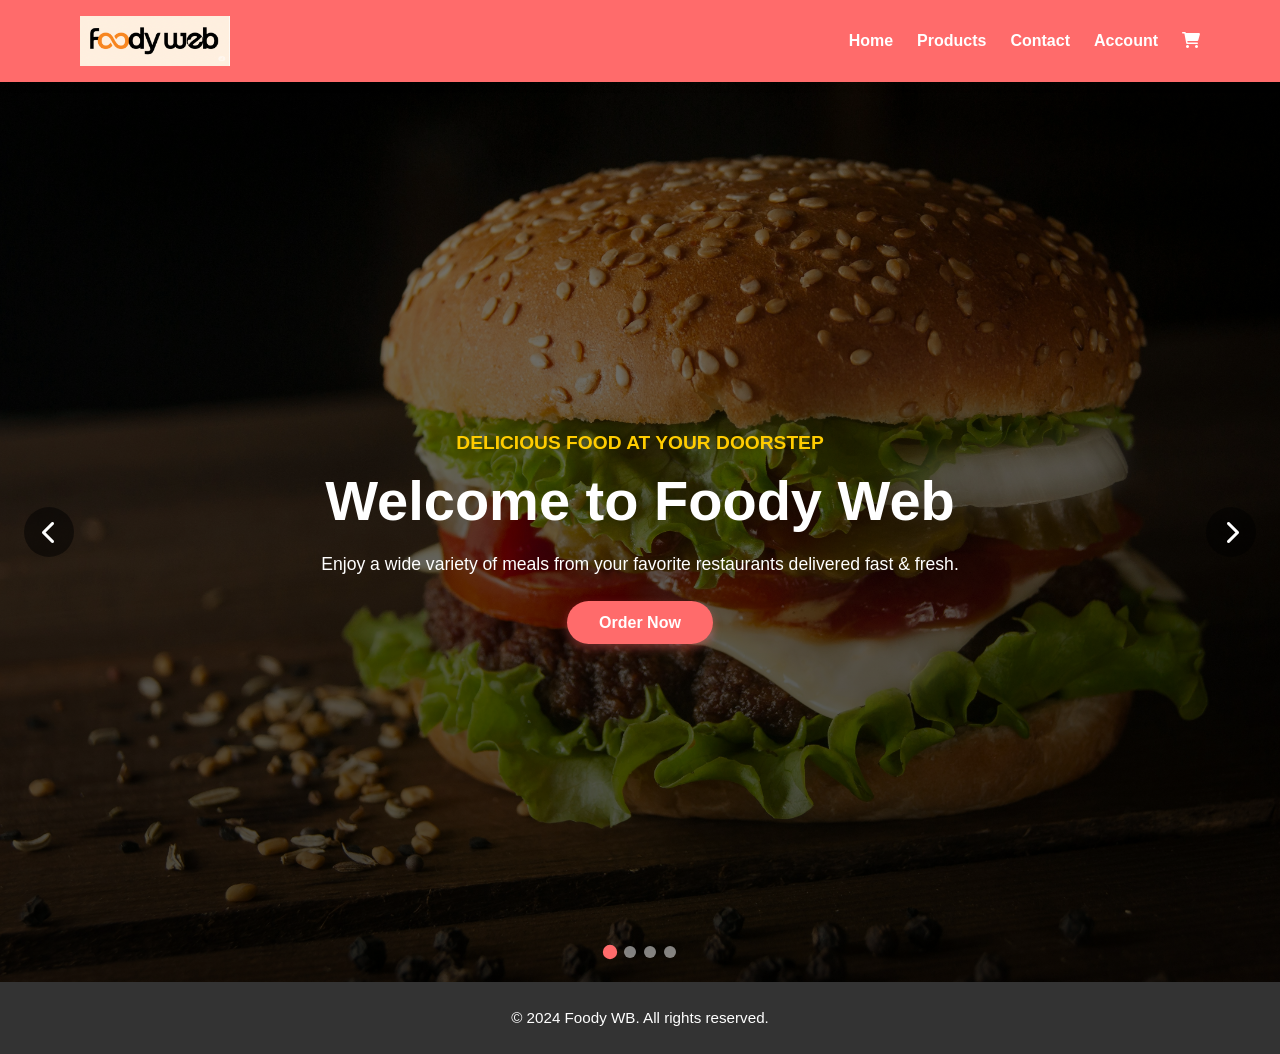
==== index.html @ 939582a3 "Add files via upload" ====
<!DOCTYPE html>
<html lang="en">
<head>
<meta charset="UTF-8">
<meta name="viewport" content="width=device-width, initial-scale=1.0">
<title>Foody Web - Delicious Delivery</title>
<link rel="stylesheet" href="/css/style.css">
<link rel="stylesheet" href="https://cdnjs.cloudflare.com/ajax/libs/font-awesome/6.0.0-beta3/css/all.min.css">
<link rel="icon" type="image/png" href="/assets/favicon/favicon-96x96.png" sizes="96x96" />
<link rel="icon" type="image/svg+xml" href="/assets/favicon.svg" />
<link rel="shortcut icon" href="/assets/favicon.ico" />
<link rel="apple-touch-icon" sizes="180x180" href="/assets/apple-touch-icon.png" />
<meta name="apple-mobile-web-app-title" content="Foody web " />
<link rel="manifest" href="/assets/site.webmanifest" />

<style>
    /* Reset and general styles for the hero section */
    .section-hero {
        position: relative;
        height: 100vh;
        width: 100%;
        color: #fff;
        display: flex;
        align-items: center;
        justify-content: center;
        text-align: center;
        overflow: hidden;
    }

    /* Slider container */
    .slider-container {
        position: absolute;
        top: 0;
        left: 0;
        width: 100%;
        height: 100%;
        overflow: hidden;
    }

    /* Individual slider items (images) */
    .slider-item {
        position: absolute;
        top: 0;
        left: 0;
        width: 100%;
        height: 100%;
        background-size: cover;
        background-position: center;
        opacity: 0;
        transition: opacity 1s ease-in-out;
    }

    .slider-item.active {
        opacity: 1;
    }

    /* Gradient overlay for better text readability */
    .hero-gradient-overlay {
        position: absolute;
        top: 0;
        left: 0;
        width: 100%;
        height: 100%;
        background: linear-gradient(rgba(0, 0, 0, 0.5), rgba(0, 0, 0, 0.7));
        z-index: 1;
    }

    /* Content on top of the slider */
    .section-hero--content {
        position: relative;
        z-index: 2;
        max-width: 800px;
        padding: 1.5rem;
    }

    .hero-subheading {
        font-size: 1.2rem;
        font-weight: 600;
        margin-bottom: 0.5rem;
        color: #ffcc00;
    }

    .hero-heading {
        font-size: 3.5rem;
        font-weight: 700;
        line-height: 1.2;
        margin-bottom: 1rem;
    }

    .hero-para {
        font-size: 1.1rem;
        margin-bottom: 2rem;
    }

    .hero-btn .btn {
        background-color: #ff6b6b;
        color: #fff;
        padding: 0.8rem 2rem;
        border-radius: 9999px;
        text-decoration: none;
        font-weight: 600;
        transition: background-color 0.3s ease, transform 0.2s ease;
        box-shadow: 0 4px 10px rgba(255, 107, 107, 0.4);
    }

    .hero-btn .btn:hover {
        background-color: #e65c5c;
        transform: translateY(-2px);
    }

    /* Slider navigation arrows */
    .slider-arrow {
        position: absolute;
        top: 50%;
        transform: translateY(-50%);
        background-color: rgba(0, 0, 0, 0.5);
        color: #fff;
        border: none;
        padding: 1rem;
        cursor: pointer;
        z-index: 3;
        font-size: 1.5rem;
        border-radius: 50%;
        width: 50px;
        height: 50px;
        display: flex;
        align-items: center;
        justify-content: center;
        transition: background-color 0.3s ease;
    }

    .slider-arrow:hover {
        background-color: rgba(0, 0, 0, 0.7);
    }

    #prevSlideBtn {
        left: 1.5rem;
    }

    #nextSlideBtn {
        right: 1.5rem;
    }

    /* Slider navigation dots */
    .slider-dots {
        position: absolute;
        bottom: 1.5rem;
        left: 50%;
        transform: translateX(-50%);
        z-index: 3;
        display: flex;
        gap: 0.5rem;
    }

    .dot {
        width: 12px;
        height: 12px;
        background-color: rgba(255, 255, 255, 0.5);
        border-radius: 50%;
        cursor: pointer;
        transition: background-color 0.3s ease, transform 0.2s ease;
    }

    .dot.active {
        background-color: #ff6b6b;
        transform: scale(1.2);
    }
</style>

</head>
<body>
    <header>
        <div class="container">
            <img src="/assets/logo.png" alt="Foody Web Logo" width="150">
            <div class="hamburger-menu">
                <i class="fas fa-bars"></i>
            </div>
            <nav class="main-nav">
                <ul>
                    <li><a href="index.html">Home</a></li>
                    <li><a href="./html/cart.html">Products</a></li>
                    <li><a href="./html/contact.html">Contact</a></li>
                    <li><a href="./html/login.html">Account</a></li>
                    <li><a href="./html/addToChart.html"> <i class="fas fa-shopping-cart"></i></a></li>
                </ul>
            </nav>
        </div>
    </header>

    <main>
        <section id="hero" class="section-hero">
            <div class="slider-container">
                <div class="slider-item active" style="background-image: url('assets/burger.jpg');"></div>
                <div class="slider-item" style="background-image: url('assets/pizza.jpg');"></div>
                <div class="slider-item" style="background-image: url('assets/chicken.jpg');"></div>
                <div class="slider-item" style="background-image: url('assets/chicken.jpg');"></div>
            </div>

            <div class="hero-gradient-overlay"></div>

            <div class="container section-hero--content">
                <p class="hero-subheading">DELICIOUS FOOD AT YOUR DOORSTEP</p>
                <h1 class="hero-heading">Welcome to Foody Web</h1>
                <p class="hero-para">Enjoy a wide variety of meals from your favorite restaurants delivered fast & fresh.</p>
                <div class="hero-btn">
                    <a href="./html/cart.html" class="btn">Order Now</a>
                </div>
            </div>

            <button class="slider-arrow" id="prevSlideBtn" aria-label="Previous slide">
                <i class="fas fa-chevron-left"></i>
            </button>
            <button class="slider-arrow" id="nextSlideBtn" aria-label="Next slide">
                <i class="fas fa-chevron-right"></i>
            </button>

            <div class="slider-dots" id="sliderDots" role="tablist"></div>
        </section>
    </main>

    <footer>
        <div class="container">
            <p>&copy; 2024 Foody WB. All rights reserved.</p>
        </div>
    </footer>

    <script src="/js/script.js"></script>
    <script>
        document.addEventListener('DOMContentLoaded', function () {
            const slides = document.querySelectorAll('.slider-item');
            const dotsContainer = document.getElementById('sliderDots');
            const prevBtn = document.getElementById('prevSlideBtn');
            const nextBtn = document.getElementById('nextSlideBtn');
            let currentIndex = 0;
            let intervalId;

            // Create navigation dots
            slides.forEach((_, index) => {
                const dot = document.createElement('div');
                dot.classList.add('dot');
                if (index === 0) dot.classList.add('active');
                dot.addEventListener('click', () => {
                    goToSlide(index);
                    resetAutoPlay();
                });
                dotsContainer.appendChild(dot);
            });

            const dots = document.querySelectorAll('.dot');

            function showSlide(index) {
                slides.forEach((slide, i) => {
                    slide.classList.toggle('active', i === index);
                });
                dots.forEach((dot, i) => {
                    dot.classList.toggle('active', i === index);
                });
            }

            function goToSlide(index) {
                currentIndex = index;
                showSlide(currentIndex);
            }

            function nextSlide() {
                currentIndex = (currentIndex + 1) % slides.length;
                showSlide(currentIndex);
            }

            function prevSlide() {
                currentIndex = (currentIndex - 1 + slides.length) % slides.length;
                showSlide(currentIndex);
            }

            function resetAutoPlay() {
                clearInterval(intervalId);
                intervalId = setInterval(nextSlide, 5000);
            }

            nextBtn.addEventListener('click', () => {
                nextSlide();
                resetAutoPlay();
            });

            prevBtn.addEventListener('click', () => {
                prevSlide();
                resetAutoPlay();
            });

            intervalId = setInterval(nextSlide, 5000); // Start autoplay
        });
    </script>
</body>
</html>
---- css/style.css ----
* {
    margin: 0;
    padding: 0;
    box-sizing: border-box;
}

body {
    font-family: Arial, sans-serif;
    line-height: 1.6;
    background-color: #fff9f2;
    color: #333;
    overflow-x: hidden;

    scroll-snap-type: y proximity;

    overflow-y: scroll;
    scrollbar-width: thin;
    scrollbar-color: #ff6b6b #f1f1f1; 
}


body::-webkit-scrollbar {
    width: 8px;
}

body::-webkit-scrollbar-track {
    background: #f1f1f1;
}

body::-webkit-scrollbar-thumb {
    background-color: #ff6b6b;
    border-radius: 10px;
    border: 2px solid #f1f1f1;
}

img {
    max-width: 100%;
    height: auto;
    display: block;
}

a {
    text-decoration: none;
    color: #ff6b6b;
}
a:hover {
    text-decoration: underline;
}


.container {
    width: 90%;
    max-width: 147rem; 
    margin: auto;
    padding: 0 1rem;
}


header {
    background: #ff6b6b;
    color: #fff;
    padding: 1rem 0;
    position: sticky; 
    top: 0; 
    z-index: 1000; 
    box-shadow: 0 2px 10px rgba(0,0,0,0.1); 
}

header .container {
    display: flex;
    justify-content: space-between;
    align-items: center;
    flex-wrap: wrap; 
    gap: 1rem;
}

header img {
    margin-right: auto; 
    flex-shrink: 0;
}


.main-nav ul {
    list-style: none;
    display: flex;
    gap: 1.5rem;
    flex-wrap: wrap;
    justify-content: center;
    margin-top: 0; 

}

.main-nav ul li a {
    color: #fff;
    font-weight: bold;
    transition: color 0.3s ease;
    padding: 0.5rem 0; 
    white-space: nowrap;
}

.main-nav ul li a:hover {
    color: #ffdede;
}


.hamburger-menu {
    display: none;
    font-size: 1.8rem;
    cursor: pointer;
    color: #f5fcf3;

    align-self: center;
}




/* Hero Section */
.section-hero {
    background: #ffe0e0;
    padding: 4rem 1rem; 
    text-align: center;
    min-height: calc(100vh - 70px); 
    display: flex; 
    align-items: center; 
    justify-content: center; 
    scroll-snap-align: start; 
}
.section-hero--content {    
    max-width: 800px;
    padding: 2rem;
    position: relative;
    z-index: 2;
    display: flex;
    flex-direction: column;
    align-items: center;
    justify-content: center;
}

        .hero-gradient-overlay {
            position: absolute;
            top: 0;
            left: 0;
            width: 100%;
            height: 100%;
            background: linear-gradient(rgba(255, 107, 107, 0.5), rgba(255, 107, 107, 0.7));
            z-index: 1;
        }

        /* Slider Styles */
    .hero-gradient-overlay {
            position: absolute;
            top: 0;
            left: 0;
            width: 100%;
            height: 100%;
            background: linear-gradient(rgba(0, 0, 0, 0.5), rgba(0, 0, 0, 0.7));
            z-index: 1;
        }
        .slider-container {
            position: absolute;
            top: 0;
            left: 0;
            width: 100%;
            height: 100%;
            overflow: hidden;
        }

           .slider-item {
            position: absolute;
            top: 0;
            left: 0;
            width: 100%;
            height: 100%;
            background-size: cover;
            background-position: center;
            opacity: 0;
            transition: opacity 1s ease-in-out;
            display: flex;
            align-items: center;
            justify-content: center;
        }



        .slider-item.active {
            opacity: 1;
        }







        .section-hero--content {
            position: relative;
            z-index: 2;
            max-width: 800px;
            padding: 1.5rem;
        }

        .hero-subheading {
            font-size: 1.2rem;
            font-weight: 600;
            margin-bottom: 0.5rem;
            color: #ffcc00;
        }

        .hero-heading {
            font-size: 3.5rem;
            font-weight: 700;
            line-height: 1.2;
            margin-bottom: 1rem;

        }

        .hero-para {
            font-size: 1.1rem;
            margin-bottom: 2rem;
        }

        .hero-btn .btn {
            background-color: #ff6b6b;
            color: #fff;
            padding: 0.8rem 2rem;
            border-radius: 9999px; /* Fully rounded */
            text-decoration: none;
            font-weight: 600;
            transition: background-color 0.3s ease, transform 0.2s ease;
            box-shadow: 0 4px 10px rgba(255, 107, 107, 0.4);
        }

        .hero-btn .btn:hover {
            background-color: #e65c5c;
            transform: translateY(-2px);
        }


        .slider-arrow {
            position: absolute;
            top: 50%;
            transform: translateY(-50%);
            background-color: rgba(0, 0, 0, 0.5);
            color: #fff;
            border: none;
            padding: 1rem;
            cursor: pointer;
            z-index: 3;
            font-size: 1.5rem;
            border-radius: 50%;
            width: 50px;
            height: 50px;
            display: flex;
            align-items: center;
            justify-content: center;
            transition: background-color 0.3s ease;
        }

        .slider-arrow:hover {
            background-color: rgba(0, 0, 0, 0.7);
        }

        #prevSlideBtn {
            left: 1.5rem;
        }

        #nextSlideBtn {
            right: 1.5rem;
        }


        .slider-dots {
            position: absolute;
            bottom: 1.5rem;
            left: 50%;
            transform: translateX(-50%);
            z-index: 3;
            display: flex;
            gap: 0.5rem;
        }

        .dot {
            width: 12px;
            height: 12px;
            background-color: rgba(255, 255, 255, 0.5);
            border-radius: 50%;
            cursor: pointer;
            transition: background-color 0.3s ease, transform 0.2s ease;
        }

        .dot.active {
            background-color: #ff6b6b;
            transform: scale(1.2);
        }

        .dot:hover
        {
            background-color: #ff6b6b;
            transform: scale(1.2);
        }

.section {
    padding: 3rem 1rem; 
    width: 90%;
    max-width: 1200px; 
    margin: auto;
    margin-bottom: 0; 
    min-height: 100vh;
    display: flex;
    flex-direction: column;
    justify-content: center; 
    scroll-snap-align: start;
}

h2 {
    font-size: 2.2rem; 
    margin-bottom: 2rem;
    color: #ff6b6b;
}



/* product section */

.product-grid {
    display: grid;
    grid-template-columns: repeat(auto-fill, minmax(280px, 1fr)); 
    gap: 2rem; 
    margin-top: 1rem;
    flex-grow: 1; 
    align-items: flex-start;
    padding-bottom: 2rem; 
}

.product {
    border: 1px solid #ddd;
    padding: 1.5rem; 
    background: #fff;
    border-radius: 10px; 
    transition: transform 0.2s ease, box-shadow 0.2s ease; 
    box-shadow: 0 2px 10px rgba(0, 0, 0, 0.05); 
    display: flex;
    flex-direction: column;
    justify-content: space-between;
    position: relative; 
    overflow: hidden; 
}

.product:hover {
    transform: translateY(-5px); 
    box-shadow: 0 8px 25px rgba(0, 0, 0, 0.1);
}

.product img {
    width: 100%;
    height: 180px; 
    object-fit: cover;
    border-radius: 8px; 
    margin-bottom: 1rem;
}

/* Offer Badge on Product Card */
.offer-badge {
    position: absolute;
    top: 10px;
    left: -20px;
    background: #28a745;
    color: white;
    padding: 0.4rem 1.5rem;
    font-size: 0.9rem;
    font-weight: bold;
    border-radius: 0 5px 5px 0;
    transform: rotate(-45deg); 
    transform-origin: 0% 100%;
    box-shadow: 0 2px 5px rgba(0,0,0,0.2);
    z-index: 10;
}

.product h4 {
    font-size: 1.3rem;
    margin-bottom: 0.5rem;
    color: #333;
}

.product p {
    font-size: 1.1rem;
    color: #666;
    margin-bottom: 1rem;
}

.product .original-price {
    text-decoration: line-through;
    color: #999;
    font-size: 0.9em;
    margin-right: 0.5rem;
}

.product .discounted-price {
    color: #ff6b6b;
    font-weight: bold;
}

/* Button styles */
button,
.btn {
    background: #ff6b6b;
    color: white;
    padding: 0.75rem 1.5rem; 
    border: none;
    border-radius: 6px;
    cursor: pointer;
    margin-top: auto; 
    font-weight: bold;
    transition: background 0.3s ease;
    font-size: 1rem;
}

button:hover,
.btn:hover {
    background: #e55a5a;
}

/* Forms  Section */
form {
    max-width: 750px;
    width: 95%; 
    margin: auto;
    display: flex;
    flex-direction: column;
    gap: 1.5rem; 
    padding: 2.5rem;
    border-radius: 10px;
    box-shadow: 0 2px 10px rgba(0, 0, 0, 0.05);
    flex-shrink: 0; 
    margin-top: 0; 
    margin-bottom: 0; 
}

form label {
    text-align: left;
    font-weight: bold;
    margin-bottom: 0.3rem;
    font-size: 1.05rem; 
}

form input,
form textarea {
    padding: 1.1rem; 
    border: 1px solid #ccc;
    border-radius: 6px;
    font-size: 1rem;
    width: 100%;

    min-width: unset;
}

form textarea {
    resize: vertical; 
    min-height: 150px;
}

/* Cart items list */
#cartItems {
    list-style: none;
    padding: 0;
    margin-top: 1.5rem;
    text-align: left;
    background: #fff;
    border-radius: 10px;
    box-shadow: 0 2px 10px rgba(0, 0, 0, 0.05);
    padding: 1rem; 
    flex-grow: 1; 
    display: flex;
    flex-direction: column;
}

#cartItems li {
    padding: 1rem 0; 
    border-bottom: 1px dashed #eee;
    display: flex;
    justify-content: space-between;
    align-items: center;
    flex-wrap: wrap; 
    gap: 1rem; 
}

#cartItems li:last-child {
    border-bottom: none;
}

#cartItems li .item-info {
    display: flex;
    align-items: center;
    gap: 1rem;
    flex-grow: 1; 
    min-width: 150px; 
}

.cart-item-image {
    width: 60px;
    height: 60px;
    object-fit: cover;
    border-radius: 8px;
    flex-shrink: 0; 
}

.item-name {
    font-weight: bold;
    font-size: 1.1rem;
    color: #333;
    white-space: normal; 
}

.item-price,
.original-item-price,
.discounted-item-price {
    font-size: 1rem;
    color: #666;
}

.original-item-price {
    text-decoration: line-through;
    margin-right: 0.5rem;
    color: #999;
}

.discounted-item-price {
    color: #ff6b6b;
    font-weight: bold;
}

#cartItems li .item-actions {
    display: flex;
    align-items: center;
    gap: 0.5rem;
    flex-shrink: 0;
    min-width: 150px;
    justify-content: flex-end; 
}

#cartItems li .quantity-btn {
    background: #f0f0f0;
    color: #333;
    border: 1px solid #ccc;
    padding: 0.3rem 0.6rem;
    border-radius: 4px;
    font-weight: normal;
    font-size: 0.9rem;
    cursor: pointer;
    transition: background 0.2s ease;
    min-width: 30px;
    text-align: center;
    line-height: 1; 
}

#cartItems li .quantity-btn:hover {
    background: #e0e0e0;
}

#cartItems li .item-quantity {
    font-weight: bold;
    font-size: 1.1rem;
    min-width: 25px;
    text-align: center;
}

#cartItems li .remove-from-cart-btn {
    background: #ff6b6b;
    color: white;
    padding: 0.3rem 0.8rem;
    font-size: 0.9rem;
    margin-top: 0;
}

#cartItems li .remove-from-cart-btn:hover {
    background: #e55a5a;
}

/* Cart Summary */
.cart-summary {
    margin-top: 1.5rem;
    padding: 1.5rem;
    background: #fff;
    border-radius: 10px;
    box-shadow: 0 2px 10px rgba(0, 0, 0, 0.05);
    text-align: right;
    flex-shrink: 0;
}

.cart-summary p {
    display: flex;
    justify-content: space-between;
    padding: 0.5rem 0;
    font-size: 1.1rem;
    border-bottom: 1px dashed #f0f0f0;
}

.cart-summary p:last-of-type {
    border-bottom: none;
}

.cart-summary .total-price-row {
    font-size: 1.5rem;
    font-weight: bold;
    color: #ff6b6b;
    padding-top: 1rem;
    border-top: 2px solid #ff6b6b;
    margin-top: 1rem;
}


/* Account Info Section */
.account-info {
    display: flex;
    justify-content: center;
    align-items: center;
    min-height: 60vh;
}

.account-card {
    background: #fff;
    padding: 3rem 2rem;
    border-radius: 20px;
    box-shadow: 0 15px 50px rgba(255, 107, 107, 0.15);
    max-width: 450px;
    width: 100%;
    text-align: center;
    position: relative;
    overflow: hidden;
}

.account-card::before {
    content: '';
    position: absolute;
    top: 0;
    left: 0;
    right: 0;
    height: 4px;
    background: linear-gradient(90deg, #ff6b6b, #ff8e8e, #ff6b6b);
    animation: shimmer 2s infinite;
}

@keyframes shimmer {
    0% { transform: translateX(-100%); }
    100% { transform: translateX(100%); }
}

.user-icon {
    width: 90px;
    height: 90px;
    border-radius: 50%;
    margin: 0 auto 1.5rem;
    display: block;
    border: 4px solid #ff6b6b;
    box-shadow: 0 4px 15px rgba(255, 107, 107, 0.2);
    transition: transform 0.3s ease;
}

.user-icon:hover {
    transform: scale(1.05);
}

.account-card h3 {
    font-size: 1.8rem;
    color: #333;
    margin-bottom: 1rem;
    font-weight: 600;
}

.account-card p {
    font-size: 1.1rem;
    color: #666;
    margin-bottom: 2rem;
}



/* Cart Section */

.cart-notification {
    position: fixed;
    top: 120px;
    right: 20px;
    background-color: #4CAF50;
    color: white;
    padding: 15px 25px;
    border-radius: 8px;
    box-shadow: 0 4px 15px rgba(0, 0, 0, 0.2);
    z-index: 1; 
    opacity: 0;
    visibility: hidden;
    transform: translateY(-20px);
    transition: opacity 0.3s ease-out, transform 0.3s ease-out, visibility 0.3s ease-out;
    font-weight: bold;
    font-size: 1.5rem;
    text-align: center;
    min-width: 250px;
}

.cart-notification.show {
    opacity: 1;
    visibility: visible;
    transform: translateY(0);
}



/* Footer */
footer {
    background: #333;
    color: #fff;
    text-align: center;
    padding: 1.5rem;
    margin-top: 0; 
    font-size: 0.95rem;


    /
}


/* ========================================= */
/* Responsive Design - Media Queries */
/* ========================================= */

/* Debug helper - uncomment to see breakpoints */
/*
body::before {
    content: "XL: 1400px+";
    position: fixed;
    top: 0;
    right: 0;
    background: #ff6b6b;
    color: white;
    padding: 5px 10px;
    z-index: 9999;
    font-size: 12px;
}
*/

@media (max-width: 1400px) {
    /*
    body::before {
        content: "L: 1200-1400px";
    }
    */
    .container {
        max-width: 1300px;
    }
    .hero-heading {
        font-size: 3.2rem; 
    }
    .section-hero--content {
        padding-right: 2rem; 
    }

    form {
        max-width: 700px; 
        padding: 2.2rem;
        gap: 1.3rem;
    }
    form input, form textarea {
        padding: 1rem;
    }
    form textarea {
        min-height: 140px;
    }
}

@media (max-width: 1200px) {
    /*
    body::before {
        content: "M: 992-1200px";
    }
    */
    .container {
        max-width: 1100px;
    }
    .hero-heading {
        font-size: 2.8rem;
    }
    .hero-para {
        font-size: 1rem;
    }
    .product-grid {
        grid-template-columns: repeat(auto-fill, minmax(250px, 1fr)); 
        gap: 1.5rem;
    }
    .section {
        padding: 3rem 0.5rem;
    }
    form {
        max-width: 650px; 
        padding: 2rem;
        gap: 1.2rem;
    }
    form input, form textarea {
        padding: 0.9rem;
    }
    form textarea {
        min-height: 130px;
    }
}



@media (max-width: 992px) {
    /*
    body::before {
        content: "T: 768-992px";
    }
    */

    header .container {
        flex-wrap: nowrap;
        justify-content: space-between; 
    }

    .main-nav {

        display: none;
        position: absolute;
        top: 100%; 
        left: 0;
        width: 100%;
        background-color: #ff6b6b; 
        flex-direction: column;
        text-align: center;
        box-shadow: 0 4px 10px rgba(0,0,0,0.1);
        z-index: 1;
        overflow: hidden; 
        height: 0; 
        transition: height 0.3s ease-in-out, opacity 0.3s ease-in-out; 
        opacity: 0; 
        pointer-events: none; 
    }

    .main-nav.active {
        display: flex;
        height: auto;
        max-height: 300px;
        opacity: 1; 
        pointer-events: auto;
    }

    .main-nav ul {
        flex-direction: column;
        padding: 1rem 0;
        width: 100%;
        gap: 0.5rem;
    }

    .main-nav ul li {
        width: 100%;
    }

    .main-nav ul li a {
        display: block; 
        padding: 0.8rem 0;
        border-bottom: 1px solid rgba(255,255,255,0.1); 
    }
    .main-nav ul li:last-child a {
        border-bottom: none;
    }

    .hamburger-menu {
        display: block; 
    }

    .grid-two--cols {
        gap: 2rem;
    }
    .hero-heading {
        font-size: 2.5rem;
    }
    .hero-subheading {
        font-size: 1.2rem;
    }
    .hero-para {
        font-size: 0.95rem;
    }
    .section-hero--content {
        padding-right: 1rem; 
    }
    .section-hero--image {
        padding-left: 1rem; 
    }

    /* Product Grid for tablets */
    .product-grid {
        grid-template-columns: repeat(auto-fill, minmax(220px, 1fr));
        gap: 1.5rem;
    }
    .product {
        padding: 1.2rem;
    }
    .product h4 {
        font-size: 1.2rem;
    }
    .product p {
        font-size: 1rem;
    }

    h2 {
        font-size: 2rem;
    }

    /* Contact Form for tablets */
    form {
        max-width: 550px; 
        padding: 1.8rem;
        gap: 1rem;
    }
    form label {
        font-size: 1rem;
    }
    form input, form textarea {
        padding: 0.8rem;
        font-size: 0.95rem;
    }
    form textarea {
        min-height: 120px;
    }

    /* Better mobile hero section */
    .section-hero {
        min-height: calc(100vh - 80px);
        padding: 2rem 1rem;
    }
    
    .slider-arrow {
        padding: 0.8rem;
        width: 40px;
        height: 40px;
        font-size: 1.2rem;
    }
    
    #prevSlideBtn {
        left: 1rem;
    }
    
    #nextSlideBtn {
        right: 1rem;
    }

    /* Cart adjustments */
    #cartItems li {
        padding: 0.8rem 0;
        gap: 0.8rem;
        flex-direction: column; 
        align-items: flex-start; 
    }
    #cartItems li .item-info {
        flex-grow: unset;
        width: 100%;
        gap: 0.8rem;
    }
    #cartItems li .item-actions {
        width: 100%;
        justify-content: space-between;
        min-width: unset;
    }

    .cart-summary p {
        font-size: 1rem;
    }
    .cart-summary .total-price-row {
        font-size: 1.3rem;
    }

    /* Auth section for tablets */
    .auth-container {
        padding: 2.5rem 1.8rem;
        max-width: 400px;
        border-radius: 15px;
    }
    .user-icon {
        width: 75px;
        height: 75px;
    }
    .auth-header h3 {
        font-size: 1.6rem;
    }
    .tab-button {
        font-size: 1rem;
        padding: 0.8rem 1.2rem;
    }
    .auth-form-tab h3 {
        font-size: 1.4rem;
    }
    .auth-container form input {
        padding: 0.9rem;
    }
    .auth-submit-btn {
        padding: 1rem;
    }
}



@media (max-width: 768px) {
    /*
    body::before {
        content: "S: 480-768px";
    }
    */

    header .container {
        flex-direction: row;
        justify-content: space-between; 
        align-items: center;
        gap: 0;
    }
    header img {
        margin-right: 0;
    }

    .main-nav.active {
        max-height: 400px;
    }

    /* Hero Section */
    .grid-two--cols {
        grid-template-columns: 1fr; 
        text-align: center;
        gap: 2rem;
    }
    .section-hero--content {
        text-align: center;
        padding: 0; 
    }
    .section-hero--image {
        padding-left: 0; 
        order: -1; 
    }
    .hero-heading {
        font-size: 2.2rem;
        margin-bottom: 1rem;
    }
    .hero-subheading {
        font-size: 1.1rem;
        margin-bottom: 0.8rem;
    }
    .hero-para {
        font-size: 0.9rem;
        margin-bottom: 1.5rem;
    }
    .section-hero {
        padding: 3rem 1rem;
        min-height: calc(100vh - 60px); 
    }
    h2 {
        font-size: 1.8rem;
        margin-bottom: 1.5rem;
    }
    .section {
        padding: 2rem 1rem;
    }


    .product-grid {
        grid-template-columns: 1fr; 
        gap: 1.5rem;
    }
    .product img {
        height: 200px;
    }
    .product {
        padding: 1rem;
    }
    .offer-badge {
        font-size: 0.8rem;
        padding: 0.3rem 1.2rem;
    }


    button, .btn {
        padding: 0.6rem 1.2rem;
        font-size: 0.9rem;
    }

    form {
        max-width: 95%; 
        padding: 1.5rem;
        gap: 1rem;
    }
    form label {
        font-size: 0.95rem;
    }
    form input, form textarea {
        padding: 0.8rem;
        font-size: 0.9rem;
    }
    form textarea {
        min-height: 100px;
    }

    #cartItems {
        padding: 0.8rem;
    }
    #cartItems li {
        padding: 0.7rem 0;
        gap: 0.6rem;
    }
    .cart-item-image {
        width: 50px;
        height: 50px;
    }
    .item-name {
        font-size: 1rem;
    }
    .item-price, .original-item-price, .discounted-item-price {
        font-size: 0.9rem;
    }
    #cartItems li .quantity-btn {
        padding: 0.2rem 0.5rem;
        font-size: 0.8rem;
        min-width: 25px;
    }
    #cartItems li .item-quantity {
        font-size: 1rem;
        min-width: 20px;
    }
    #cartItems li .remove-from-cart-btn {
        padding: 0.2rem 0.6rem;
        font-size: 0.8rem;
    }
    .cart-summary {
        padding: 1rem;
    }
    .cart-summary p {
        font-size: 0.95rem;
    }
    .cart-summary .total-price-row {
        font-size: 1.2rem;
    }


    .auth-section {
        padding: 1.5rem 0.5rem;
        background: #fff9f2;
    }
    .auth-container {
        padding: 2rem 1.5rem;
        border-radius: 15px;
        box-shadow: 0 8px 25px rgba(255, 107, 107, 0.1);
    }
    .user-icon {
        width: 65px;
        height: 65px;
        margin-bottom: 1rem;
    }
    .auth-header h3 {
        font-size: 1.4rem;
        margin-bottom: 1rem;
    }
    .tab-buttons {
        margin-bottom: 1.5rem;
    }
    .tab-button {
        font-size: 0.95rem;
        padding: 0.7rem 1rem;
    }
    .auth-form-tab h3 {
        font-size: 1.2rem;
    }
    .auth-container form input {
        padding: 0.8rem;
        font-size: 0.9rem;
        border-radius: 8px;
    }
    .auth-submit-btn {
        padding: 1rem;
        font-size: 1rem;
        border-radius: 8px;
    }
    .forgot-password {
        font-size: 0.8rem;
    }
    .auth-link-text {
        margin-top: 1rem;
        font-size: 0.9rem;
    }
    .user-info {
        padding: 1.5rem;
        margin-top: 0.8rem;
    }
    .user-info span {
        font-size: 1rem;
    }
    .logout-btn {
        padding: 0.7rem 1.2rem;
        font-size: 0.9rem;
    }
    .cart-notification {
        top: 100px;
        right: 15px;
        left: 15px; 
        min-width: 50%; 
        font-size: 0.9rem;
        padding: 12px 20px;
    }

    footer {
        padding: 1rem;
        font-size: 0.85rem;
    }
}


@media (max-width: 480px) {
    /*
    body::before {
        content: "XS: <480px";
    }
    */
    .container {
        width: 95%;
        padding: 0 0.5rem;
    }</old_str>
    header img {
        width: 120px;
    }
    nav ul li a {
        font-size: 0.85rem;
        padding: 0.3rem 0;
    }

    .main-nav.active {
        max-height: 350px; 
    }

    .hero-heading {
        font-size: 2rem;
    }
    .hero-subheading {
        font-size: 1rem;
    }
    .hero-para {
        font-size: 0.85rem;
    }
    .hero-btn .btn {
        padding: 0.7rem 1.4rem;
        font-size: 0.9rem;
    }

    h2 {
        font-size: 1.6rem;
    }

    .product-grid {
        gap: 1rem;
    }
    .product {
        padding: 0.8rem;
    }
    .product img {
        height: 160px;
    }
    .product h4 {
        font-size: 1.1rem;
    }
    .product p {
        font-size: 0.9rem;
    }
    .offer-badge {
        font-size: 0.75rem;
        padding: 0.2rem 0.8rem;
    }

    button, .btn {
        padding: 0.5rem 1rem;
        font-size: 0.85rem;
    }

    #cartItems {
        padding: 0.5rem;
    }
    #cartItems li {
        padding: 0.5rem 0;
        gap: 0.5rem;
    }
    .cart-item-image {
        width: 45px;
        height: 45px;
    }
    .item-name {
        font-size: 0.9rem;
    }
    .item-price, .original-item-price, .discounted-item-price {
        font-size: 0.85rem;
    }
    #cartItems li .quantity-btn {
        min-width: 20px;
        padding: 0.15rem 0.4rem;
        font-size: 0.75rem;
    }
    #cartItems li .item-quantity {
        font-size: 0.9rem;
        min-width: 18px;
    }
    #cartItems li .remove-from-cart-btn {
        padding: 0.15rem 0.5rem;
        font-size: 0.75rem;
    }
    .cart-summary {
        padding: 0.8rem;
    }
    .cart-summary p {
        font-size: 0.85rem;
    }
    .cart-summary .total-price-row {
        font-size: 1.1rem;
    }
    .auth-container {
        padding: 1.5rem 1rem;
        border-radius: 12px;
    }
    .user-icon {
        width: 55px;
        height: 55px;
    }
    .auth-header h3 {
        font-size: 1.2rem;
    }
    .tab-button {
        font-size: 0.85rem;
        padding: 0.6rem 0.8rem;
    }
    .auth-form-tab h3 {
        font-size: 1.1rem;
    }
    .auth-container form input {
        padding: 0.7rem;
        font-size: 0.85rem;
        border-radius: 8px;
    }
    .auth-submit-btn {
        padding: 0.8rem;
        font-size: 0.9rem;
    }
    .forgot-password {
        font-size: 0.75rem;
    }
    .auth-link-text {
        margin-top: 0.8rem;
        font-size: 0.85rem;
    }
    .user-info {
        padding: 1.2rem;
    }
    .user-info span {
        font-size: 0.9rem;
    }
    .logout-btn {
        padding: 0.6rem 1rem;
        font-size: 0.85rem;
    }

    footer {
        padding: 0.8rem;
        font-size: 0.75rem;
    }
}
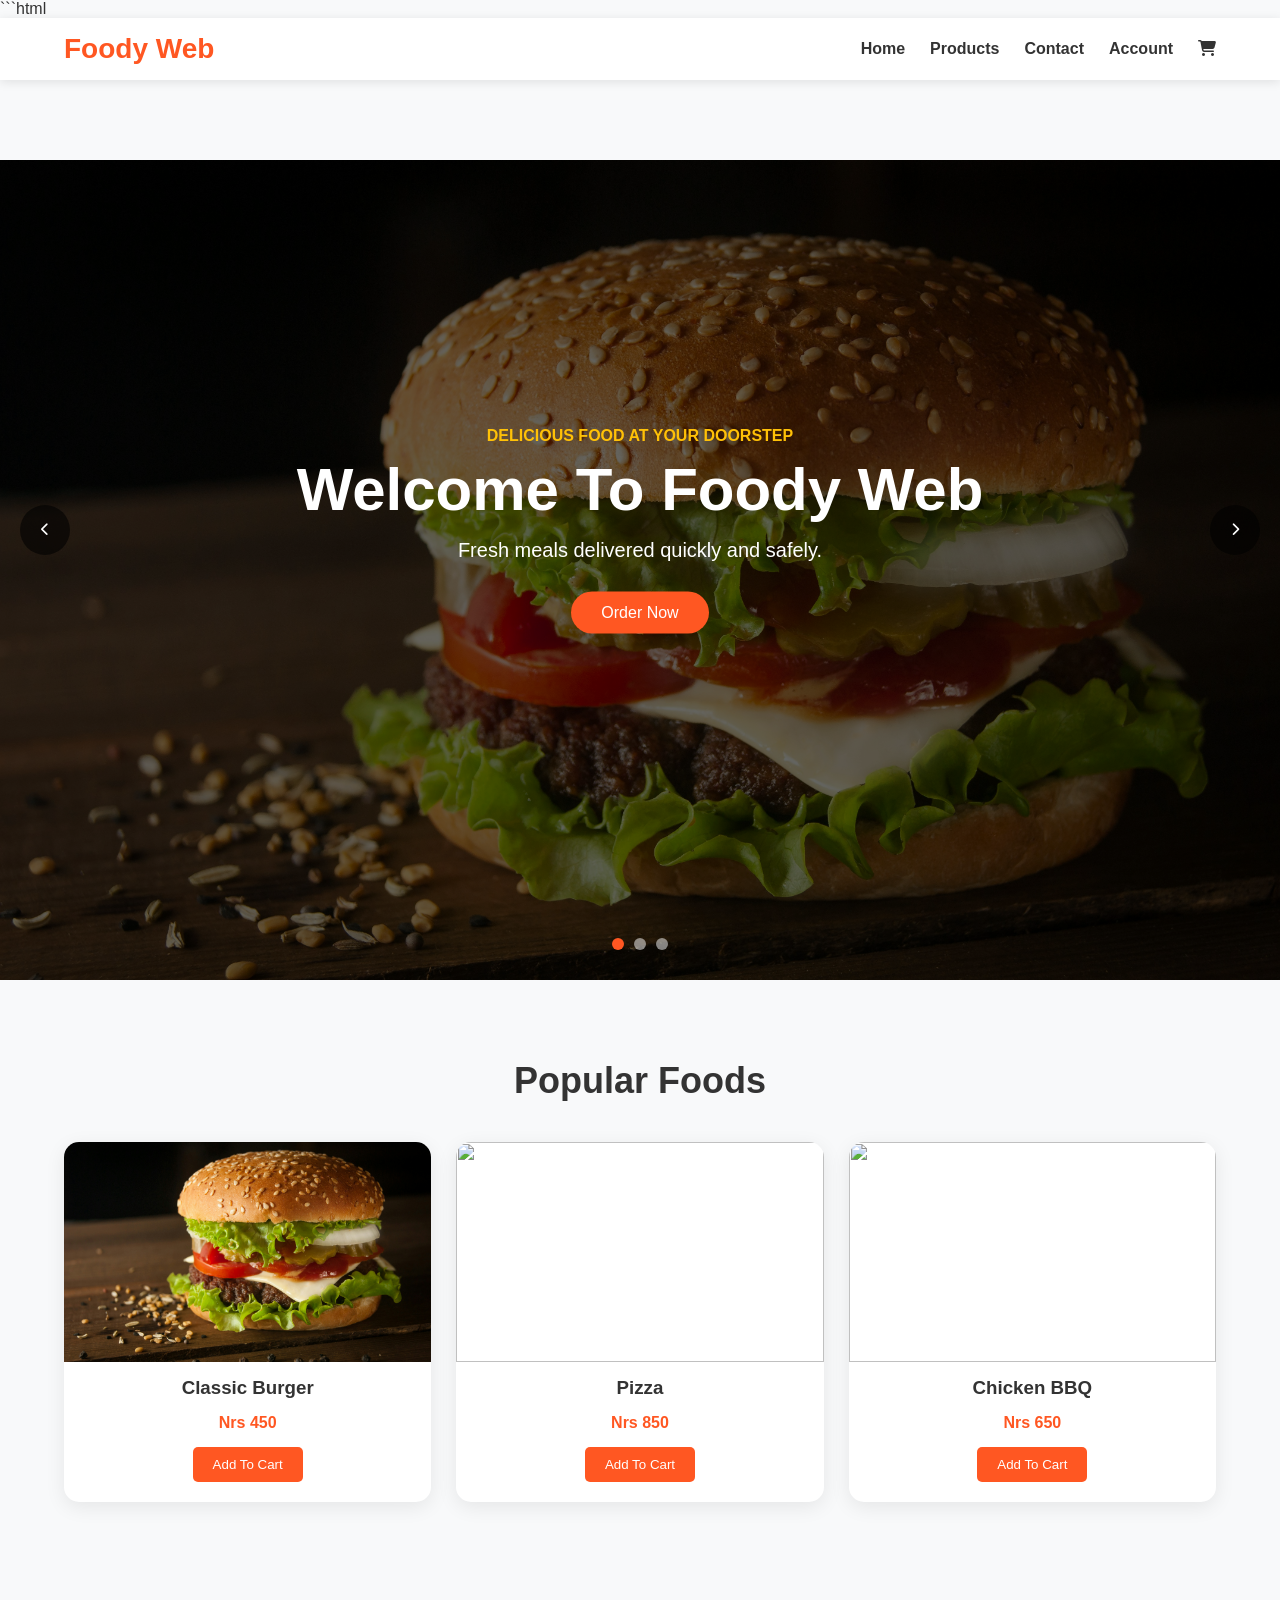
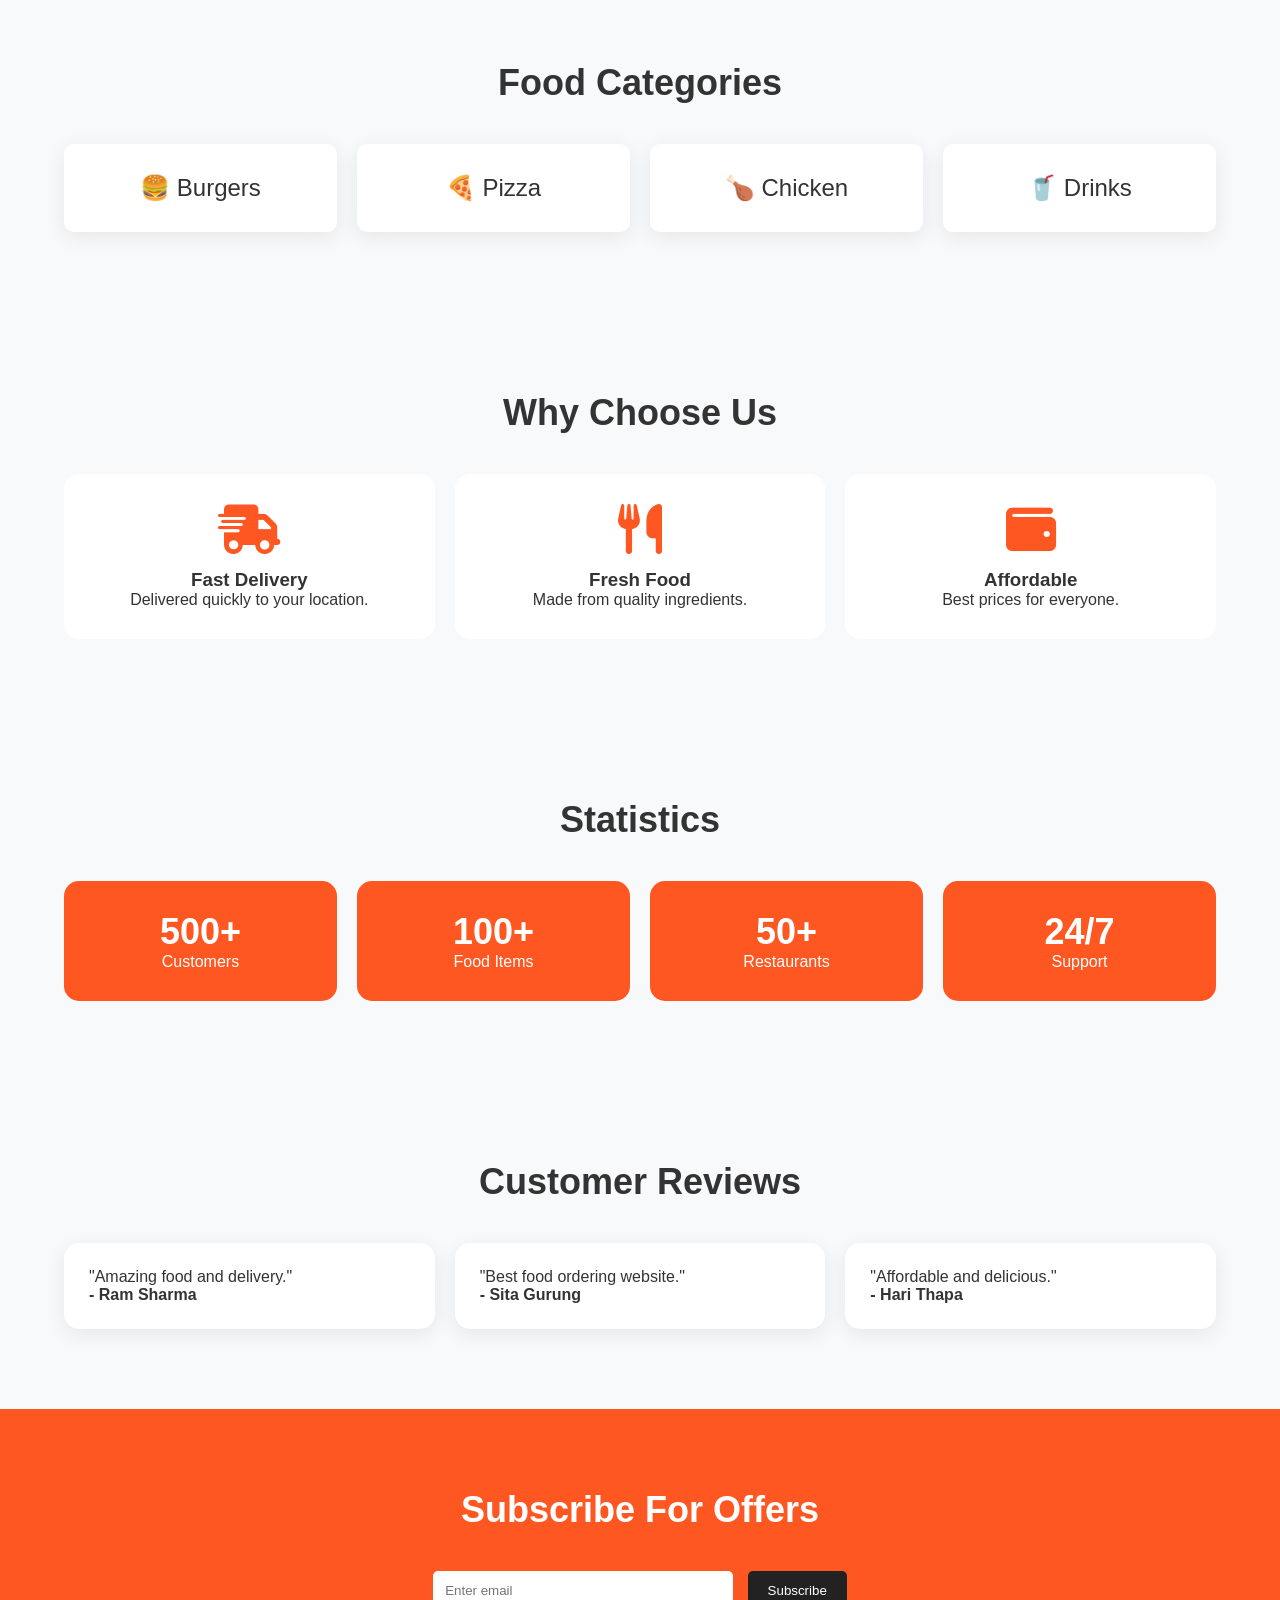
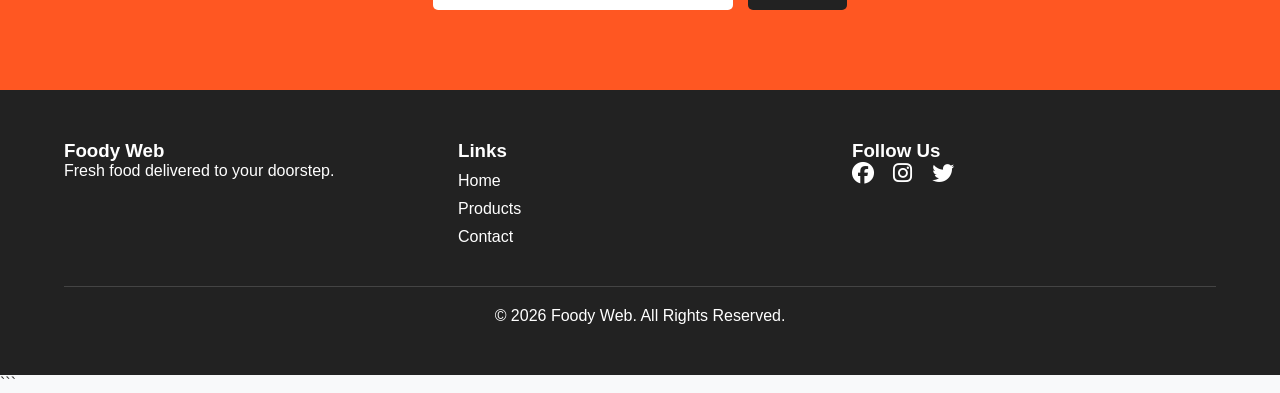
==== commit 93aa399a: "Update index.html" ====
--- a/index.html
+++ b/index.html
@@ -1,294 +1,664 @@
+```html
 <!DOCTYPE html>
 <html lang="en">
 <head>
 <meta charset="UTF-8">
 <meta name="viewport" content="width=device-width, initial-scale=1.0">
 <title>Foody Web - Delicious Delivery</title>
-<link rel="stylesheet" href="/css/style.css">
-<link rel="stylesheet" href="https://cdnjs.cloudflare.com/ajax/libs/font-awesome/6.0.0-beta3/css/all.min.css">
-<link rel="icon" type="image/png" href="/assets/favicon/favicon-96x96.png" sizes="96x96" />
-<link rel="icon" type="image/svg+xml" href="/assets/favicon.svg" />
-<link rel="shortcut icon" href="/assets/favicon.ico" />
-<link rel="apple-touch-icon" sizes="180x180" href="/assets/apple-touch-icon.png" />
-<meta name="apple-mobile-web-app-title" content="Foody web " />
-<link rel="manifest" href="/assets/site.webmanifest" />
+
+<link rel="stylesheet" href="https://cdnjs.cloudflare.com/ajax/libs/font-awesome/6.5.1/css/all.min.css">
 
 <style>
-    /* Reset and general styles for the hero section */
-    .section-hero {
-        position: relative;
-        height: 100vh;
-        width: 100%;
-        color: #fff;
-        display: flex;
-        align-items: center;
-        justify-content: center;
-        text-align: center;
-        overflow: hidden;
+*{
+    margin:0;
+    padding:0;
+    box-sizing:border-box;
+    font-family:Arial,sans-serif;
+}
+
+body{
+    background:#f8f9fa;
+    color:#333;
+}
+
+.container{
+    width:90%;
+    max-width:1200px;
+    margin:auto;
+}
+
+header{
+    background:#fff;
+    box-shadow:0 2px 10px rgba(0,0,0,.1);
+    position:sticky;
+    top:0;
+    z-index:999;
+}
+
+header .container{
+    display:flex;
+    justify-content:space-between;
+    align-items:center;
+    padding:15px 0;
+}
+
+.logo{
+    font-size:28px;
+    font-weight:bold;
+    color:#ff5722;
+}
+
+nav ul{
+    display:flex;
+    list-style:none;
+    gap:25px;
+}
+
+nav a{
+    text-decoration:none;
+    color:#333;
+    font-weight:600;
+}
+
+nav a:hover{
+    color:#ff5722;
+}
+
+/* HERO */
+
+.section-hero{
+    position:relative;
+    height:100vh;
+    overflow:hidden;
+}
+
+.slider-container{
+    position:absolute;
+    width:100%;
+    height:100%;
+}
+
+.slider-item{
+    position:absolute;
+    width:100%;
+    height:100%;
+    background-size:cover;
+    background-position:center;
+    opacity:0;
+    transition:1s;
+}
+
+.slider-item.active{
+    opacity:1;
+}
+
+.hero-gradient-overlay{
+    position:absolute;
+    width:100%;
+    height:100%;
+    background:rgba(0,0,0,.6);
+}
+
+.section-hero--content{
+    position:relative;
+    z-index:5;
+    color:#fff;
+    text-align:center;
+    top:50%;
+    transform:translateY(-50%);
+}
+
+.hero-subheading{
+    color:#ffc107;
+    font-weight:bold;
+    margin-bottom:10px;
+}
+
+.hero-heading{
+    font-size:60px;
+    margin-bottom:15px;
+}
+
+.hero-para{
+    font-size:20px;
+    margin-bottom:30px;
+}
+
+.btn{
+    background:#ff5722;
+    color:white;
+    padding:12px 30px;
+    border-radius:30px;
+    text-decoration:none;
+    display:inline-block;
+}
+
+.btn:hover{
+    background:#e64a19;
+}
+
+.slider-arrow{
+    position:absolute;
+    top:50%;
+    transform:translateY(-50%);
+    z-index:10;
+    background:rgba(0,0,0,.6);
+    border:none;
+    color:white;
+    width:50px;
+    height:50px;
+    border-radius:50%;
+    cursor:pointer;
+}
+
+#prevSlideBtn{left:20px;}
+#nextSlideBtn{right:20px;}
+
+.slider-dots{
+    position:absolute;
+    bottom:30px;
+    left:50%;
+    transform:translateX(-50%);
+    display:flex;
+    gap:10px;
+    z-index:10;
+}
+
+.dot{
+    width:12px;
+    height:12px;
+    border-radius:50%;
+    background:white;
+    opacity:.5;
+    cursor:pointer;
+}
+
+.dot.active{
+    background:#ff5722;
+    opacity:1;
+}
+
+/* FEATURED FOODS */
+
+section{
+    padding:80px 0;
+}
+
+section h2{
+    text-align:center;
+    margin-bottom:40px;
+    font-size:36px;
+}
+
+.food-grid{
+    display:grid;
+    grid-template-columns:repeat(auto-fit,minmax(250px,1fr));
+    gap:25px;
+}
+
+.food-card{
+    background:white;
+    border-radius:15px;
+    overflow:hidden;
+    box-shadow:0 5px 20px rgba(0,0,0,.08);
+    text-align:center;
+}
+
+.food-card img{
+    width:100%;
+    height:220px;
+    object-fit:cover;
+}
+
+.food-card h3{
+    margin:15px 0;
+}
+
+.food-card p{
+    color:#ff5722;
+    font-weight:bold;
+    margin-bottom:15px;
+}
+
+.food-card button{
+    margin-bottom:20px;
+    padding:10px 20px;
+    border:none;
+    background:#ff5722;
+    color:white;
+    border-radius:5px;
+    cursor:pointer;
+}
+
+/* CATEGORIES */
+
+.category-grid{
+    display:grid;
+    grid-template-columns:repeat(auto-fit,minmax(180px,1fr));
+    gap:20px;
+}
+
+.category-card{
+    background:#fff;
+    text-align:center;
+    padding:30px;
+    font-size:24px;
+    border-radius:10px;
+    box-shadow:0 5px 20px rgba(0,0,0,.08);
+}
+
+/* FEATURES */
+
+.features{
+    display:grid;
+    grid-template-columns:repeat(auto-fit,minmax(250px,1fr));
+    gap:20px;
+}
+
+.feature{
+    background:white;
+    text-align:center;
+    padding:30px;
+    border-radius:15px;
+}
+
+.feature i{
+    font-size:50px;
+    color:#ff5722;
+    margin-bottom:15px;
+}
+
+/* STATS */
+
+.stats-container{
+    display:grid;
+    grid-template-columns:repeat(auto-fit,minmax(200px,1fr));
+    gap:20px;
+}
+
+.stat-box{
+    background:#ff5722;
+    color:white;
+    text-align:center;
+    padding:30px;
+    border-radius:15px;
+}
+
+.stat-box h2{
+    margin:0;
+}
+
+/* TESTIMONIALS */
+
+.testimonial-grid{
+    display:grid;
+    grid-template-columns:repeat(auto-fit,minmax(300px,1fr));
+    gap:20px;
+}
+
+.testimonial{
+    background:white;
+    padding:25px;
+    border-radius:15px;
+    box-shadow:0 5px 20px rgba(0,0,0,.08);
+}
+
+/* NEWSLETTER */
+
+.newsletter{
+    background:#ff5722;
+    color:white;
+    text-align:center;
+}
+
+.newsletter input{
+    width:300px;
+    max-width:90%;
+    padding:12px;
+    border:none;
+    border-radius:5px;
+}
+
+.newsletter button{
+    padding:12px 20px;
+    border:none;
+    background:#222;
+    color:white;
+    border-radius:5px;
+    margin-left:10px;
+}
+
+/* FOOTER */
+
+footer{
+    background:#222;
+    color:white;
+    padding:50px 0;
+}
+
+.footer-grid{
+    display:grid;
+    grid-template-columns:repeat(auto-fit,minmax(250px,1fr));
+    gap:30px;
+}
+
+footer a{
+    color:white;
+    text-decoration:none;
+}
+
+footer ul{
+    list-style:none;
+}
+
+footer li{
+    margin:10px 0;
+}
+
+.social a{
+    margin-right:15px;
+    font-size:22px;
+}
+
+.copyright{
+    text-align:center;
+    margin-top:30px;
+    border-top:1px solid #444;
+    padding-top:20px;
+}
+
+@media(max-width:768px){
+    .hero-heading{
+        font-size:38px;
     }
 
-    /* Slider container */
-    .slider-container {
-        position: absolute;
-        top: 0;
-        left: 0;
-        width: 100%;
-        height: 100%;
-        overflow: hidden;
+    nav ul{
+        gap:12px;
     }
-
-    /* Individual slider items (images) */
-    .slider-item {
-        position: absolute;
-        top: 0;
-        left: 0;
-        width: 100%;
-        height: 100%;
-        background-size: cover;
-        background-position: center;
-        opacity: 0;
-        transition: opacity 1s ease-in-out;
-    }
-
-    .slider-item.active {
-        opacity: 1;
-    }
-
-    /* Gradient overlay for better text readability */
-    .hero-gradient-overlay {
-        position: absolute;
-        top: 0;
-        left: 0;
-        width: 100%;
-        height: 100%;
-        background: linear-gradient(rgba(0, 0, 0, 0.5), rgba(0, 0, 0, 0.7));
-        z-index: 1;
-    }
-
-    /* Content on top of the slider */
-    .section-hero--content {
-        position: relative;
-        z-index: 2;
-        max-width: 800px;
-        padding: 1.5rem;
-    }
-
-    .hero-subheading {
-        font-size: 1.2rem;
-        font-weight: 600;
-        margin-bottom: 0.5rem;
-        color: #ffcc00;
-    }
-
-    .hero-heading {
-        font-size: 3.5rem;
-        font-weight: 700;
-        line-height: 1.2;
-        margin-bottom: 1rem;
-    }
-
-    .hero-para {
-        font-size: 1.1rem;
-        margin-bottom: 2rem;
-    }
-
-    .hero-btn .btn {
-        background-color: #ff6b6b;
-        color: #fff;
-        padding: 0.8rem 2rem;
-        border-radius: 9999px;
-        text-decoration: none;
-        font-weight: 600;
-        transition: background-color 0.3s ease, transform 0.2s ease;
-        box-shadow: 0 4px 10px rgba(255, 107, 107, 0.4);
-    }
-
-    .hero-btn .btn:hover {
-        background-color: #e65c5c;
-        transform: translateY(-2px);
-    }
-
-    /* Slider navigation arrows */
-    .slider-arrow {
-        position: absolute;
-        top: 50%;
-        transform: translateY(-50%);
-        background-color: rgba(0, 0, 0, 0.5);
-        color: #fff;
-        border: none;
-        padding: 1rem;
-        cursor: pointer;
-        z-index: 3;
-        font-size: 1.5rem;
-        border-radius: 50%;
-        width: 50px;
-        height: 50px;
-        display: flex;
-        align-items: center;
-        justify-content: center;
-        transition: background-color 0.3s ease;
-    }
-
-    .slider-arrow:hover {
-        background-color: rgba(0, 0, 0, 0.7);
-    }
-
-    #prevSlideBtn {
-        left: 1.5rem;
-    }
-
-    #nextSlideBtn {
-        right: 1.5rem;
-    }
-
-    /* Slider navigation dots */
-    .slider-dots {
-        position: absolute;
-        bottom: 1.5rem;
-        left: 50%;
-        transform: translateX(-50%);
-        z-index: 3;
-        display: flex;
-        gap: 0.5rem;
-    }
-
-    .dot {
-        width: 12px;
-        height: 12px;
-        background-color: rgba(255, 255, 255, 0.5);
-        border-radius: 50%;
-        cursor: pointer;
-        transition: background-color 0.3s ease, transform 0.2s ease;
-    }
-
-    .dot.active {
-        background-color: #ff6b6b;
-        transform: scale(1.2);
-    }
+}
 </style>
-
 </head>
 <body>
-    <header>
-        <div class="container">
-            <img src="/assets/logo.png" alt="Foody Web Logo" width="150">
-            <div class="hamburger-menu">
-                <i class="fas fa-bars"></i>
-            </div>
-            <nav class="main-nav">
-                <ul>
-                    <li><a href="index.html">Home</a></li>
-                    <li><a href="./html/cart.html">Products</a></li>
-                    <li><a href="./html/contact.html">Contact</a></li>
-                    <li><a href="./html/login.html">Account</a></li>
-                    <li><a href="./html/addToChart.html"> <i class="fas fa-shopping-cart"></i></a></li>
-                </ul>
-            </nav>
-        </div>
-    </header>
-
-    <main>
-        <section id="hero" class="section-hero">
-            <div class="slider-container">
-                <div class="slider-item active" style="background-image: url('assets/burger.jpg');"></div>
-                <div class="slider-item" style="background-image: url('assets/pizza.jpg');"></div>
-                <div class="slider-item" style="background-image: url('assets/chicken.jpg');"></div>
-                <div class="slider-item" style="background-image: url('assets/chicken.jpg');"></div>
-            </div>
-
-            <div class="hero-gradient-overlay"></div>
-
-            <div class="container section-hero--content">
-                <p class="hero-subheading">DELICIOUS FOOD AT YOUR DOORSTEP</p>
-                <h1 class="hero-heading">Welcome to Foody Web</h1>
-                <p class="hero-para">Enjoy a wide variety of meals from your favorite restaurants delivered fast & fresh.</p>
-                <div class="hero-btn">
-                    <a href="./html/cart.html" class="btn">Order Now</a>
-                </div>
-            </div>
-
-            <button class="slider-arrow" id="prevSlideBtn" aria-label="Previous slide">
-                <i class="fas fa-chevron-left"></i>
-            </button>
-            <button class="slider-arrow" id="nextSlideBtn" aria-label="Next slide">
-                <i class="fas fa-chevron-right"></i>
-            </button>
-
-            <div class="slider-dots" id="sliderDots" role="tablist"></div>
-        </section>
-    </main>
-
-    <footer>
-        <div class="container">
-            <p>&copy; 2024 Foody WB. All rights reserved.</p>
-        </div>
-    </footer>
-
-    <script src="/js/script.js"></script>
-    <script>
-        document.addEventListener('DOMContentLoaded', function () {
-            const slides = document.querySelectorAll('.slider-item');
-            const dotsContainer = document.getElementById('sliderDots');
-            const prevBtn = document.getElementById('prevSlideBtn');
-            const nextBtn = document.getElementById('nextSlideBtn');
-            let currentIndex = 0;
-            let intervalId;
-
-            // Create navigation dots
-            slides.forEach((_, index) => {
-                const dot = document.createElement('div');
-                dot.classList.add('dot');
-                if (index === 0) dot.classList.add('active');
-                dot.addEventListener('click', () => {
-                    goToSlide(index);
-                    resetAutoPlay();
-                });
-                dotsContainer.appendChild(dot);
-            });
-
-            const dots = document.querySelectorAll('.dot');
-
-            function showSlide(index) {
-                slides.forEach((slide, i) => {
-                    slide.classList.toggle('active', i === index);
-                });
-                dots.forEach((dot, i) => {
-                    dot.classList.toggle('active', i === index);
-                });
-            }
-
-            function goToSlide(index) {
-                currentIndex = index;
-                showSlide(currentIndex);
-            }
-
-            function nextSlide() {
-                currentIndex = (currentIndex + 1) % slides.length;
-                showSlide(currentIndex);
-            }
-
-            function prevSlide() {
-                currentIndex = (currentIndex - 1 + slides.length) % slides.length;
-                showSlide(currentIndex);
-            }
-
-            function resetAutoPlay() {
-                clearInterval(intervalId);
-                intervalId = setInterval(nextSlide, 5000);
-            }
-
-            nextBtn.addEventListener('click', () => {
-                nextSlide();
-                resetAutoPlay();
-            });
-
-            prevBtn.addEventListener('click', () => {
-                prevSlide();
-                resetAutoPlay();
-            });
-
-            intervalId = setInterval(nextSlide, 5000); // Start autoplay
-        });
-    </script>
+
+<header>
+    <div class="container">
+        <div class="logo">Foody Web</div>
+
+        <nav>
+            <ul>
+                <li><a href="#">Home</a></li>
+                <li><a href="#">Products</a></li>
+                <li><a href="#">Contact</a></li>
+                <li><a href="#">Account</a></li>
+                <li><a href="#"><i class="fas fa-shopping-cart"></i></a></li>
+            </ul>
+        </nav>
+    </div>
+</header>
+
+<section class="section-hero">
+
+    <div class="slider-container">
+        <div class="slider-item active" style="background-image:url('assets/burger.jpg')"></div>
+        <div class="slider-item" style="background-image:url('assets/pizza.jpg')"></div>
+        <div class="slider-item" style="background-image:url('assets/chicken.jpg')"></div>
+    </div>
+
+    <div class="hero-gradient-overlay"></div>
+
+    <div class="container section-hero--content">
+        <p class="hero-subheading">DELICIOUS FOOD AT YOUR DOORSTEP</p>
+        <h1 class="hero-heading">Welcome To Foody Web</h1>
+        <p class="hero-para">
+            Fresh meals delivered quickly and safely.
+        </p>
+        <a href="#" class="btn">Order Now</a>
+    </div>
+
+    <button class="slider-arrow" id="prevSlideBtn">
+        <i class="fas fa-chevron-left"></i>
+    </button>
+
+    <button class="slider-arrow" id="nextSlideBtn">
+        <i class="fas fa-chevron-right"></i>
+    </button>
+
+    <div class="slider-dots" id="sliderDots"></div>
+
+</section>
+
+<section>
+<div class="container">
+
+<h2>Popular Foods</h2>
+
+<div class="food-grid">
+
+<div class="food-card">
+<img src="assets/burger.jpg">
+<h3>Classic Burger</h3>
+<p>Nrs 450</p>
+<button>Add To Cart</button>
+</div>
+
+<div class="food-card">
+<img src="assets/pizza.jpg">
+<h3>Pizza</h3>
+<p>Nrs 850</p>
+<button>Add To Cart</button>
+</div>
+
+<div class="food-card">
+<img src="assets/chicken.jpg">
+<h3>Chicken BBQ</h3>
+<p>Nrs 650</p>
+<button>Add To Cart</button>
+</div>
+
+</div>
+</div>
+</section>
+
+<section>
+<div class="container">
+
+<h2>Food Categories</h2>
+
+<div class="category-grid">
+<div class="category-card">🍔 Burgers</div>
+<div class="category-card">🍕 Pizza</div>
+<div class="category-card">🍗 Chicken</div>
+<div class="category-card">🥤 Drinks</div>
+</div>
+
+</div>
+</section>
+
+<section>
+<div class="container">
+
+<h2>Why Choose Us</h2>
+
+<div class="features">
+
+<div class="feature">
+<i class="fas fa-shipping-fast"></i>
+<h3>Fast Delivery</h3>
+<p>Delivered quickly to your location.</p>
+</div>
+
+<div class="feature">
+<i class="fas fa-utensils"></i>
+<h3>Fresh Food</h3>
+<p>Made from quality ingredients.</p>
+</div>
+
+<div class="feature">
+<i class="fas fa-wallet"></i>
+<h3>Affordable</h3>
+<p>Best prices for everyone.</p>
+</div>
+
+</div>
+
+</div>
+</section>
+
+<section>
+<div class="container">
+
+<h2>Statistics</h2>
+
+<div class="stats-container">
+
+<div class="stat-box">
+<h2>500+</h2>
+<p>Customers</p>
+</div>
+
+<div class="stat-box">
+<h2>100+</h2>
+<p>Food Items</p>
+</div>
+
+<div class="stat-box">
+<h2>50+</h2>
+<p>Restaurants</p>
+</div>
+
+<div class="stat-box">
+<h2>24/7</h2>
+<p>Support</p>
+</div>
+
+</div>
+
+</div>
+</section>
+
+<section>
+<div class="container">
+
+<h2>Customer Reviews</h2>
+
+<div class="testimonial-grid">
+
+<div class="testimonial">
+<p>"Amazing food and delivery."</p>
+<h4>- Ram Sharma</h4>
+</div>
+
+<div class="testimonial">
+<p>"Best food ordering website."</p>
+<h4>- Sita Gurung</h4>
+</div>
+
+<div class="testimonial">
+<p>"Affordable and delicious."</p>
+<h4>- Hari Thapa</h4>
+</div>
+
+</div>
+
+</div>
+</section>
+
+<section class="newsletter">
+<div class="container">
+
+<h2>Subscribe For Offers</h2>
+
+<form>
+<input type="email" placeholder="Enter email">
+<button>Subscribe</button>
+</form>
+
+</div>
+</section>
+
+<footer>
+<div class="container">
+
+<div class="footer-grid">
+
+<div>
+<h3>Foody Web</h3>
+<p>Fresh food delivered to your doorstep.</p>
+</div>
+
+<div>
+<h3>Links</h3>
+<ul>
+<li><a href="#">Home</a></li>
+<li><a href="#">Products</a></li>
+<li><a href="#">Contact</a></li>
+</ul>
+</div>
+
+<div class="social">
+<h3>Follow Us</h3>
+<a href="#"><i class="fab fa-facebook"></i></a>
+<a href="#"><i class="fab fa-instagram"></i></a>
+<a href="#"><i class="fab fa-twitter"></i></a>
+</div>
+
+</div>
+
+<div class="copyright">
+© 2026 Foody Web. All Rights Reserved.
+</div>
+
+</div>
+</footer>
+
+<script>
+const slides = document.querySelectorAll('.slider-item');
+const dotsContainer = document.getElementById('sliderDots');
+
+let currentSlide = 0;
+
+slides.forEach((slide,index)=>{
+    const dot=document.createElement('div');
+    dot.classList.add('dot');
+
+    if(index===0) dot.classList.add('active');
+
+    dot.addEventListener('click',()=>{
+        showSlide(index);
+    });
+
+    dotsContainer.appendChild(dot);
+});
+
+function showSlide(index){
+
+    slides.forEach(slide=>{
+        slide.classList.remove('active');
+    });
+
+    document.querySelectorAll('.dot').forEach(dot=>{
+        dot.classList.remove('active');
+    });
+
+    slides[index].classList.add('active');
+    document.querySelectorAll('.dot')[index].classList.add('active');
+
+    currentSlide=index;
+}
+
+document.getElementById('nextSlideBtn').onclick=()=>{
+    showSlide((currentSlide+1)%slides.length);
+};
+
+document.getElementById('prevSlideBtn').onclick=()=>{
+    showSlide((currentSlide-1+slides.length)%slides.length);
+};
+
+setInterval(()=>{
+    showSlide((currentSlide+1)%slides.length);
+},5000);
+</script>
+
 </body>
-</html>+</html>
+```
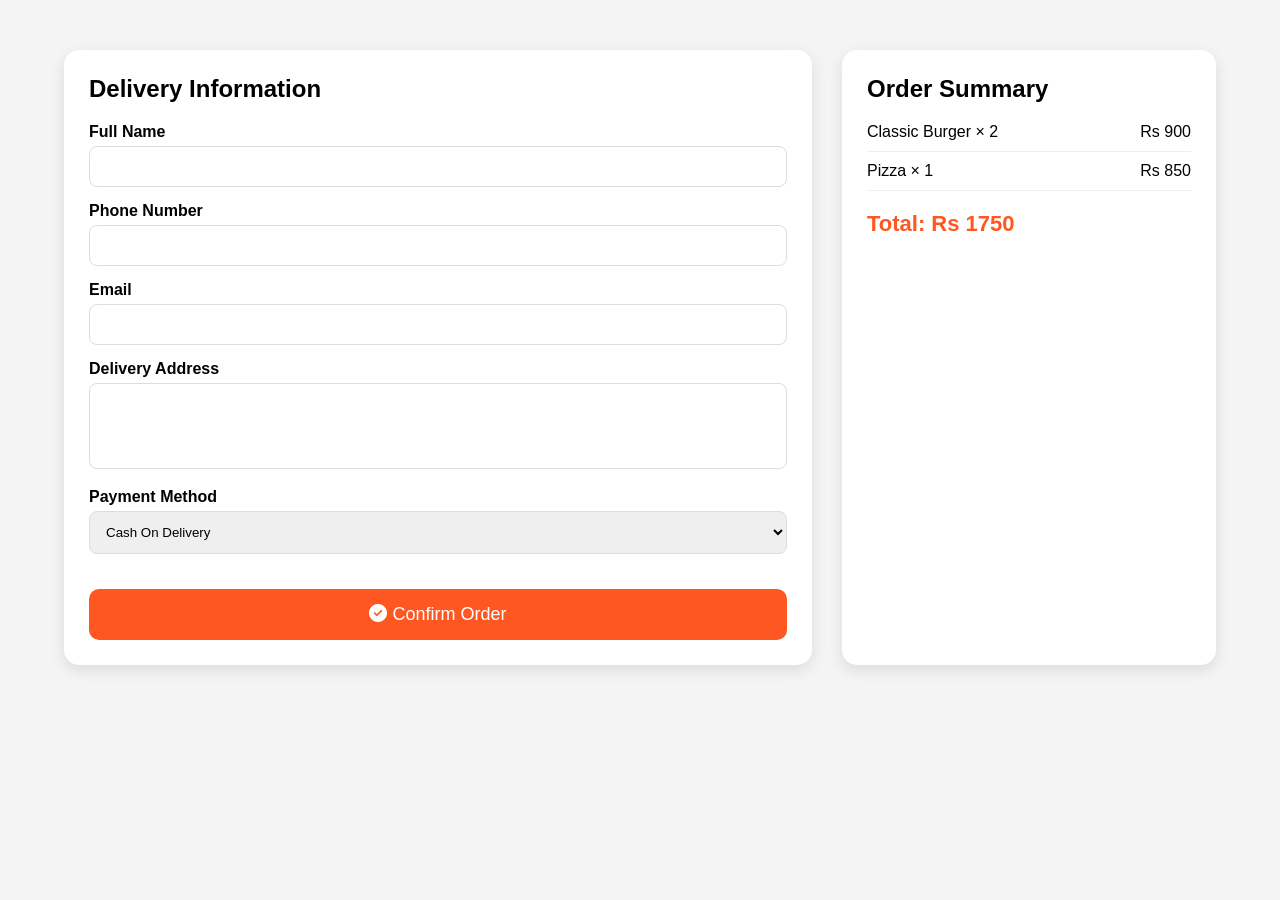
==== commit e0fbc368: "index.html file change" ====
--- a/index.html
+++ b/index.html
@@ -1,10 +1,9 @@
-```html
 <!DOCTYPE html>
 <html lang="en">
 <head>
 <meta charset="UTF-8">
 <meta name="viewport" content="width=device-width, initial-scale=1.0">
-<title>Foody Web - Delicious Delivery</title>
+<title>Foody Web - Checkout</title>
 
 <link rel="stylesheet" href="https://cdnjs.cloudflare.com/ajax/libs/font-awesome/6.5.1/css/all.min.css">
 
@@ -17,8 +16,7 @@
 }
 
 body{
-    background:#f8f9fa;
-    color:#333;
+    background:#f4f4f4;
 }
 
 .container{
@@ -27,638 +25,251 @@
     margin:auto;
 }
 
-header{
+.checkout-section{
+    padding:50px 0;
+}
+
+.checkout-wrapper{
+    display:grid;
+    grid-template-columns:2fr 1fr;
+    gap:30px;
+}
+
+.checkout-form,
+.order-summary{
     background:#fff;
-    box-shadow:0 2px 10px rgba(0,0,0,.1);
-    position:sticky;
-    top:0;
-    z-index:999;
-}
-
-header .container{
+    padding:25px;
+    border-radius:15px;
+    box-shadow:0 5px 15px rgba(0,0,0,.1);
+}
+
+h2{
+    margin-bottom:20px;
+}
+
+.form-group{
+    margin-bottom:15px;
+}
+
+.form-group label{
+    display:block;
+    margin-bottom:5px;
+    font-weight:bold;
+}
+
+.form-group input,
+.form-group textarea,
+.form-group select{
+    width:100%;
+    padding:12px;
+    border:1px solid #ddd;
+    border-radius:8px;
+}
+
+textarea{
+    resize:none;
+}
+
+.order-item{
     display:flex;
     justify-content:space-between;
-    align-items:center;
-    padding:15px 0;
-}
-
-.logo{
-    font-size:28px;
+    margin-bottom:10px;
+    padding-bottom:10px;
+    border-bottom:1px solid #eee;
+}
+
+.total{
+    margin-top:20px;
+    font-size:22px;
     font-weight:bold;
     color:#ff5722;
 }
 
-nav ul{
-    display:flex;
-    list-style:none;
-    gap:25px;
-}
-
-nav a{
-    text-decoration:none;
-    color:#333;
-    font-weight:600;
-}
-
-nav a:hover{
-    color:#ff5722;
-}
-
-/* HERO */
-
-.section-hero{
-    position:relative;
-    height:100vh;
-    overflow:hidden;
-}
-
-.slider-container{
-    position:absolute;
+.place-order-btn{
     width:100%;
-    height:100%;
-}
-
-.slider-item{
-    position:absolute;
-    width:100%;
-    height:100%;
-    background-size:cover;
-    background-position:center;
-    opacity:0;
-    transition:1s;
-}
-
-.slider-item.active{
-    opacity:1;
-}
-
-.hero-gradient-overlay{
-    position:absolute;
-    width:100%;
-    height:100%;
-    background:rgba(0,0,0,.6);
-}
-
-.section-hero--content{
-    position:relative;
-    z-index:5;
-    color:#fff;
-    text-align:center;
-    top:50%;
-    transform:translateY(-50%);
-}
-
-.hero-subheading{
-    color:#ffc107;
-    font-weight:bold;
-    margin-bottom:10px;
-}
-
-.hero-heading{
-    font-size:60px;
-    margin-bottom:15px;
-}
-
-.hero-para{
-    font-size:20px;
-    margin-bottom:30px;
-}
-
-.btn{
-    background:#ff5722;
-    color:white;
-    padding:12px 30px;
-    border-radius:30px;
-    text-decoration:none;
-    display:inline-block;
-}
-
-.btn:hover{
-    background:#e64a19;
-}
-
-.slider-arrow{
-    position:absolute;
-    top:50%;
-    transform:translateY(-50%);
-    z-index:10;
-    background:rgba(0,0,0,.6);
-    border:none;
-    color:white;
-    width:50px;
-    height:50px;
-    border-radius:50%;
-    cursor:pointer;
-}
-
-#prevSlideBtn{left:20px;}
-#nextSlideBtn{right:20px;}
-
-.slider-dots{
-    position:absolute;
-    bottom:30px;
-    left:50%;
-    transform:translateX(-50%);
-    display:flex;
-    gap:10px;
-    z-index:10;
-}
-
-.dot{
-    width:12px;
-    height:12px;
-    border-radius:50%;
-    background:white;
-    opacity:.5;
-    cursor:pointer;
-}
-
-.dot.active{
-    background:#ff5722;
-    opacity:1;
-}
-
-/* FEATURED FOODS */
-
-section{
-    padding:80px 0;
-}
-
-section h2{
-    text-align:center;
-    margin-bottom:40px;
-    font-size:36px;
-}
-
-.food-grid{
-    display:grid;
-    grid-template-columns:repeat(auto-fit,minmax(250px,1fr));
-    gap:25px;
-}
-
-.food-card{
-    background:white;
-    border-radius:15px;
-    overflow:hidden;
-    box-shadow:0 5px 20px rgba(0,0,0,.08);
-    text-align:center;
-}
-
-.food-card img{
-    width:100%;
-    height:220px;
-    object-fit:cover;
-}
-
-.food-card h3{
-    margin:15px 0;
-}
-
-.food-card p{
-    color:#ff5722;
-    font-weight:bold;
-    margin-bottom:15px;
-}
-
-.food-card button{
-    margin-bottom:20px;
-    padding:10px 20px;
+    padding:15px;
     border:none;
     background:#ff5722;
     color:white;
-    border-radius:5px;
+    font-size:18px;
+    border-radius:10px;
     cursor:pointer;
-}
-
-/* CATEGORIES */
-
-.category-grid{
-    display:grid;
-    grid-template-columns:repeat(auto-fit,minmax(180px,1fr));
-    gap:20px;
-}
-
-.category-card{
-    background:#fff;
-    text-align:center;
-    padding:30px;
-    font-size:24px;
+    margin-top:20px;
+}
+
+.place-order-btn:hover{
+    background:#e64a19;
+}
+
+.success-box{
+    display:none;
+    background:#d4edda;
+    color:#155724;
+    padding:15px;
     border-radius:10px;
-    box-shadow:0 5px 20px rgba(0,0,0,.08);
-}
-
-/* FEATURES */
-
-.features{
-    display:grid;
-    grid-template-columns:repeat(auto-fit,minmax(250px,1fr));
-    gap:20px;
-}
-
-.feature{
-    background:white;
-    text-align:center;
-    padding:30px;
-    border-radius:15px;
-}
-
-.feature i{
-    font-size:50px;
-    color:#ff5722;
-    margin-bottom:15px;
-}
-
-/* STATS */
-
-.stats-container{
-    display:grid;
-    grid-template-columns:repeat(auto-fit,minmax(200px,1fr));
-    gap:20px;
-}
-
-.stat-box{
-    background:#ff5722;
-    color:white;
-    text-align:center;
-    padding:30px;
-    border-radius:15px;
-}
-
-.stat-box h2{
-    margin:0;
-}
-
-/* TESTIMONIALS */
-
-.testimonial-grid{
-    display:grid;
-    grid-template-columns:repeat(auto-fit,minmax(300px,1fr));
-    gap:20px;
-}
-
-.testimonial{
-    background:white;
-    padding:25px;
-    border-radius:15px;
-    box-shadow:0 5px 20px rgba(0,0,0,.08);
-}
-
-/* NEWSLETTER */
-
-.newsletter{
-    background:#ff5722;
-    color:white;
-    text-align:center;
-}
-
-.newsletter input{
-    width:300px;
-    max-width:90%;
-    padding:12px;
-    border:none;
-    border-radius:5px;
-}
-
-.newsletter button{
-    padding:12px 20px;
-    border:none;
-    background:#222;
-    color:white;
-    border-radius:5px;
-    margin-left:10px;
-}
-
-/* FOOTER */
-
-footer{
-    background:#222;
-    color:white;
-    padding:50px 0;
-}
-
-.footer-grid{
-    display:grid;
-    grid-template-columns:repeat(auto-fit,minmax(250px,1fr));
-    gap:30px;
-}
-
-footer a{
-    color:white;
-    text-decoration:none;
-}
-
-footer ul{
-    list-style:none;
-}
-
-footer li{
-    margin:10px 0;
-}
-
-.social a{
-    margin-right:15px;
-    font-size:22px;
-}
-
-.copyright{
-    text-align:center;
-    margin-top:30px;
-    border-top:1px solid #444;
-    padding-top:20px;
+    margin-bottom:20px;
 }
 
 @media(max-width:768px){
-    .hero-heading{
-        font-size:38px;
-    }
-
-    nav ul{
-        gap:12px;
+    .checkout-wrapper{
+        grid-template-columns:1fr;
     }
 }
 </style>
 </head>
 <body>
 
-<header>
-    <div class="container">
-        <div class="logo">Foody Web</div>
-
-        <nav>
-            <ul>
-                <li><a href="#">Home</a></li>
-                <li><a href="#">Products</a></li>
-                <li><a href="#">Contact</a></li>
-                <li><a href="#">Account</a></li>
-                <li><a href="#"><i class="fas fa-shopping-cart"></i></a></li>
-            </ul>
-        </nav>
-    </div>
-</header>
-
-<section class="section-hero">
-
-    <div class="slider-container">
-        <div class="slider-item active" style="background-image:url('assets/burger.jpg')"></div>
-        <div class="slider-item" style="background-image:url('assets/pizza.jpg')"></div>
-        <div class="slider-item" style="background-image:url('assets/chicken.jpg')"></div>
-    </div>
-
-    <div class="hero-gradient-overlay"></div>
-
-    <div class="container section-hero--content">
-        <p class="hero-subheading">DELICIOUS FOOD AT YOUR DOORSTEP</p>
-        <h1 class="hero-heading">Welcome To Foody Web</h1>
-        <p class="hero-para">
-            Fresh meals delivered quickly and safely.
-        </p>
-        <a href="#" class="btn">Order Now</a>
-    </div>
-
-    <button class="slider-arrow" id="prevSlideBtn">
-        <i class="fas fa-chevron-left"></i>
-    </button>
-
-    <button class="slider-arrow" id="nextSlideBtn">
-        <i class="fas fa-chevron-right"></i>
-    </button>
-
-    <div class="slider-dots" id="sliderDots"></div>
-
+<section class="checkout-section">
+<div class="container">
+
+<div class="success-box" id="successBox">
+    🎉 Order Placed Successfully!
+</div>
+
+<div class="checkout-wrapper">
+
+<div class="checkout-form">
+
+<h2>Delivery Information</h2>
+
+<div class="form-group">
+<label>Full Name</label>
+<input type="text" id="name">
+</div>
+
+<div class="form-group">
+<label>Phone Number</label>
+<input type="text" id="phone">
+</div>
+
+<div class="form-group">
+<label>Email</label>
+<input type="email" id="email">
+</div>
+
+<div class="form-group">
+<label>Delivery Address</label>
+<textarea rows="4" id="address"></textarea>
+</div>
+
+<div class="form-group">
+<label>Payment Method</label>
+<select id="payment">
+<option value="COD">Cash On Delivery</option>
+<option value="eSewa">eSewa</option>
+<option value="Khalti">Khalti</option>
+<option value="IME Pay">IME Pay</option>
+</select>
+</div>
+
+<button class="place-order-btn" onclick="placeOrder()">
+<i class="fas fa-check-circle"></i>
+Confirm Order
+</button>
+
+</div>
+
+<div class="order-summary">
+
+<h2>Order Summary</h2>
+
+<div id="orderItems"></div>
+
+<div class="total">
+Total: Rs <span id="totalPrice">0</span>
+</div>
+
+</div>
+
+</div>
+
+</div>
 </section>
 
-<section>
-<div class="container">
-
-<h2>Popular Foods</h2>
-
-<div class="food-grid">
-
-<div class="food-card">
-<img src="assets/burger.jpg">
-<h3>Classic Burger</h3>
-<p>Nrs 450</p>
-<button>Add To Cart</button>
-</div>
-
-<div class="food-card">
-<img src="assets/pizza.jpg">
-<h3>Pizza</h3>
-<p>Nrs 850</p>
-<button>Add To Cart</button>
-</div>
-
-<div class="food-card">
-<img src="assets/chicken.jpg">
-<h3>Chicken BBQ</h3>
-<p>Nrs 650</p>
-<button>Add To Cart</button>
-</div>
-
-</div>
-</div>
-</section>
-
-<section>
-<div class="container">
-
-<h2>Food Categories</h2>
-
-<div class="category-grid">
-<div class="category-card">🍔 Burgers</div>
-<div class="category-card">🍕 Pizza</div>
-<div class="category-card">🍗 Chicken</div>
-<div class="category-card">🥤 Drinks</div>
-</div>
-
-</div>
-</section>
-
-<section>
-<div class="container">
-
-<h2>Why Choose Us</h2>
-
-<div class="features">
-
-<div class="feature">
-<i class="fas fa-shipping-fast"></i>
-<h3>Fast Delivery</h3>
-<p>Delivered quickly to your location.</p>
-</div>
-
-<div class="feature">
-<i class="fas fa-utensils"></i>
-<h3>Fresh Food</h3>
-<p>Made from quality ingredients.</p>
-</div>
-
-<div class="feature">
-<i class="fas fa-wallet"></i>
-<h3>Affordable</h3>
-<p>Best prices for everyone.</p>
-</div>
-
-</div>
-
-</div>
-</section>
-
-<section>
-<div class="container">
-
-<h2>Statistics</h2>
-
-<div class="stats-container">
-
-<div class="stat-box">
-<h2>500+</h2>
-<p>Customers</p>
-</div>
-
-<div class="stat-box">
-<h2>100+</h2>
-<p>Food Items</p>
-</div>
-
-<div class="stat-box">
-<h2>50+</h2>
-<p>Restaurants</p>
-</div>
-
-<div class="stat-box">
-<h2>24/7</h2>
-<p>Support</p>
-</div>
-
-</div>
-
-</div>
-</section>
-
-<section>
-<div class="container">
-
-<h2>Customer Reviews</h2>
-
-<div class="testimonial-grid">
-
-<div class="testimonial">
-<p>"Amazing food and delivery."</p>
-<h4>- Ram Sharma</h4>
-</div>
-
-<div class="testimonial">
-<p>"Best food ordering website."</p>
-<h4>- Sita Gurung</h4>
-</div>
-
-<div class="testimonial">
-<p>"Affordable and delicious."</p>
-<h4>- Hari Thapa</h4>
-</div>
-
-</div>
-
-</div>
-</section>
-
-<section class="newsletter">
-<div class="container">
-
-<h2>Subscribe For Offers</h2>
-
-<form>
-<input type="email" placeholder="Enter email">
-<button>Subscribe</button>
-</form>
-
-</div>
-</section>
-
-<footer>
-<div class="container">
-
-<div class="footer-grid">
-
-<div>
-<h3>Foody Web</h3>
-<p>Fresh food delivered to your doorstep.</p>
-</div>
-
-<div>
-<h3>Links</h3>
-<ul>
-<li><a href="#">Home</a></li>
-<li><a href="#">Products</a></li>
-<li><a href="#">Contact</a></li>
-</ul>
-</div>
-
-<div class="social">
-<h3>Follow Us</h3>
-<a href="#"><i class="fab fa-facebook"></i></a>
-<a href="#"><i class="fab fa-instagram"></i></a>
-<a href="#"><i class="fab fa-twitter"></i></a>
-</div>
-
-</div>
-
-<div class="copyright">
-© 2026 Foody Web. All Rights Reserved.
-</div>
-
-</div>
-</footer>
-
 <script>
-const slides = document.querySelectorAll('.slider-item');
-const dotsContainer = document.getElementById('sliderDots');
-
-let currentSlide = 0;
-
-slides.forEach((slide,index)=>{
-    const dot=document.createElement('div');
-    dot.classList.add('dot');
-
-    if(index===0) dot.classList.add('active');
-
-    dot.addEventListener('click',()=>{
-        showSlide(index);
+
+// Example cart data
+let cart = JSON.parse(localStorage.getItem("cart")) || [
+{
+    id:1,
+    name:"Classic Burger",
+    price:450,
+    quantity:2
+},
+{
+    id:2,
+    name:"Pizza",
+    price:850,
+    quantity:1
+}
+];
+
+const orderItems = document.getElementById("orderItems");
+const totalPrice = document.getElementById("totalPrice");
+
+let total = 0;
+
+function loadOrder(){
+
+    orderItems.innerHTML = "";
+
+    total = 0;
+
+    cart.forEach(item=>{
+
+        let itemTotal = item.price * item.quantity;
+
+        total += itemTotal;
+
+        orderItems.innerHTML += `
+        <div class="order-item">
+            <span>${item.name} × ${item.quantity}</span>
+            <span>Rs ${itemTotal}</span>
+        </div>
+        `;
     });
 
-    dotsContainer.appendChild(dot);
-});
-
-function showSlide(index){
-
-    slides.forEach(slide=>{
-        slide.classList.remove('active');
-    });
-
-    document.querySelectorAll('.dot').forEach(dot=>{
-        dot.classList.remove('active');
-    });
-
-    slides[index].classList.add('active');
-    document.querySelectorAll('.dot')[index].classList.add('active');
-
-    currentSlide=index;
-}
-
-document.getElementById('nextSlideBtn').onclick=()=>{
-    showSlide((currentSlide+1)%slides.length);
-};
-
-document.getElementById('prevSlideBtn').onclick=()=>{
-    showSlide((currentSlide-1+slides.length)%slides.length);
-};
-
-setInterval(()=>{
-    showSlide((currentSlide+1)%slides.length);
-},5000);
+    totalPrice.textContent = total;
+}
+
+loadOrder();
+
+function placeOrder(){
+
+    const name = document.getElementById("name").value;
+    const phone = document.getElementById("phone").value;
+    const email = document.getElementById("email").value;
+    const address = document.getElementById("address").value;
+    const payment = document.getElementById("payment").value;
+
+    if(!name || !phone || !address){
+
+        alert("Please fill all required fields.");
+        return;
+    }
+
+    const order = {
+        customer:name,
+        phone,
+        email,
+        address,
+        payment,
+        total,
+        items:cart,
+        orderDate:new Date()
+    };
+
+    localStorage.setItem("lastOrder", JSON.stringify(order));
+
+    document.getElementById("successBox").style.display = "block";
+
+    localStorage.removeItem("cart");
+
+    setTimeout(()=>{
+        window.location.href="../index.html";
+    },2000);
+}
 </script>
 
 </body>
 </html>
-```
